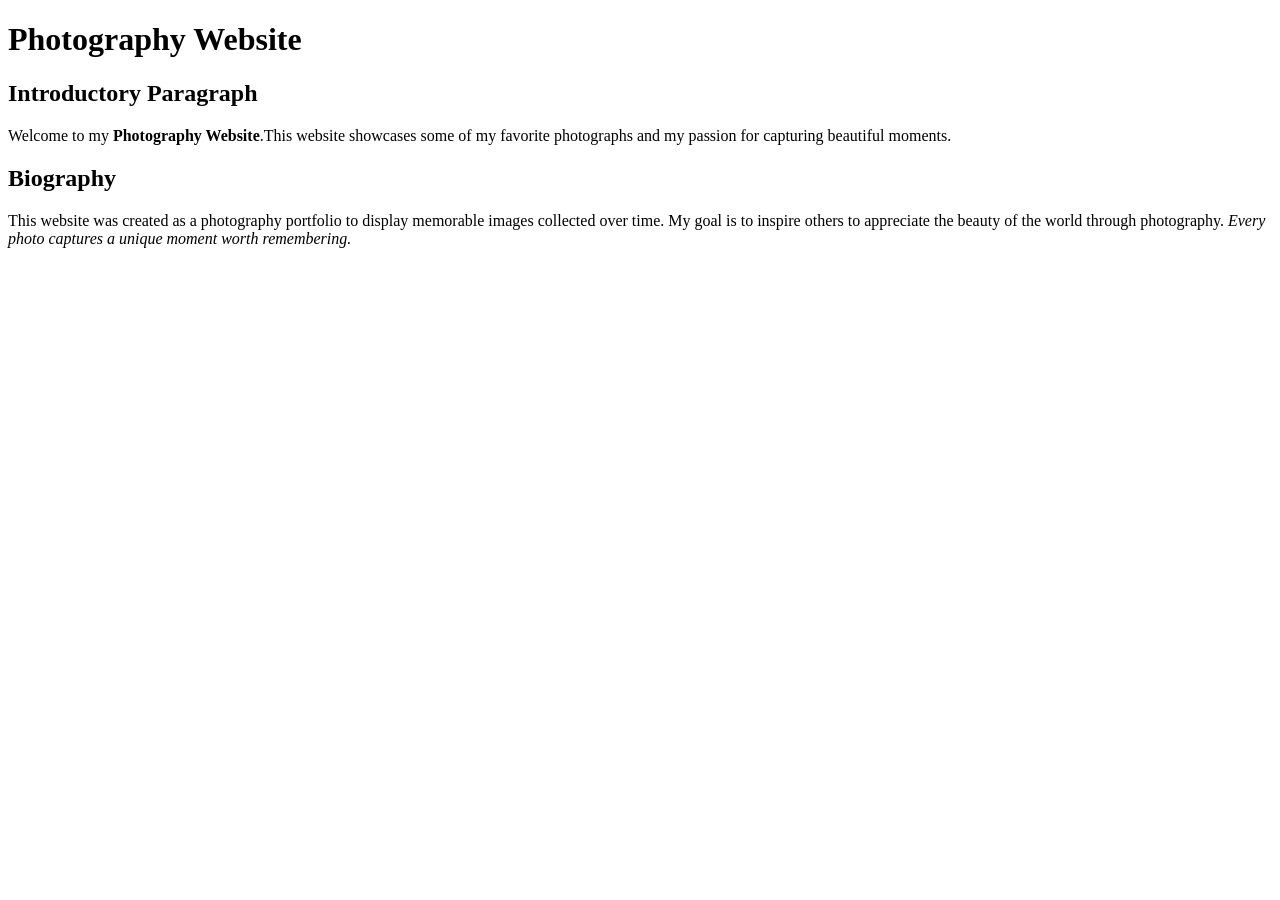
==== index.html @ 307244bb "Add Biography" ====
<!DOCTYPE html>
<html lang="en">
<head>
    <meta charset="UTF-8">
    <meta name="viewport" content="width=device-width, initial-scale=1.0">
    <title>Photography Website</title>
</head>
<body>
    <header>
        <h1>Photography Website</h1>
    </header>
    
    <div class="container">
        <section>
            <h2>Introductory Paragraph</h2>
            <p>
                Welcome to my <strong>Photography Website</strong>.This website showcases some of my favorite photographs and my passion for capturing beautiful moments.
            </p>
        </section>

        <section>
            <h2>Biography</h2>
            
            <p>
                This website was created as a photography portfolio to display memorable images collected over time. My goal is to inspire others to appreciate the beauty of the world through photography. <em>Every photo captures a unique moment worth remembering.</em>

            </p>

        </section>

    </div>
</body>
</html>
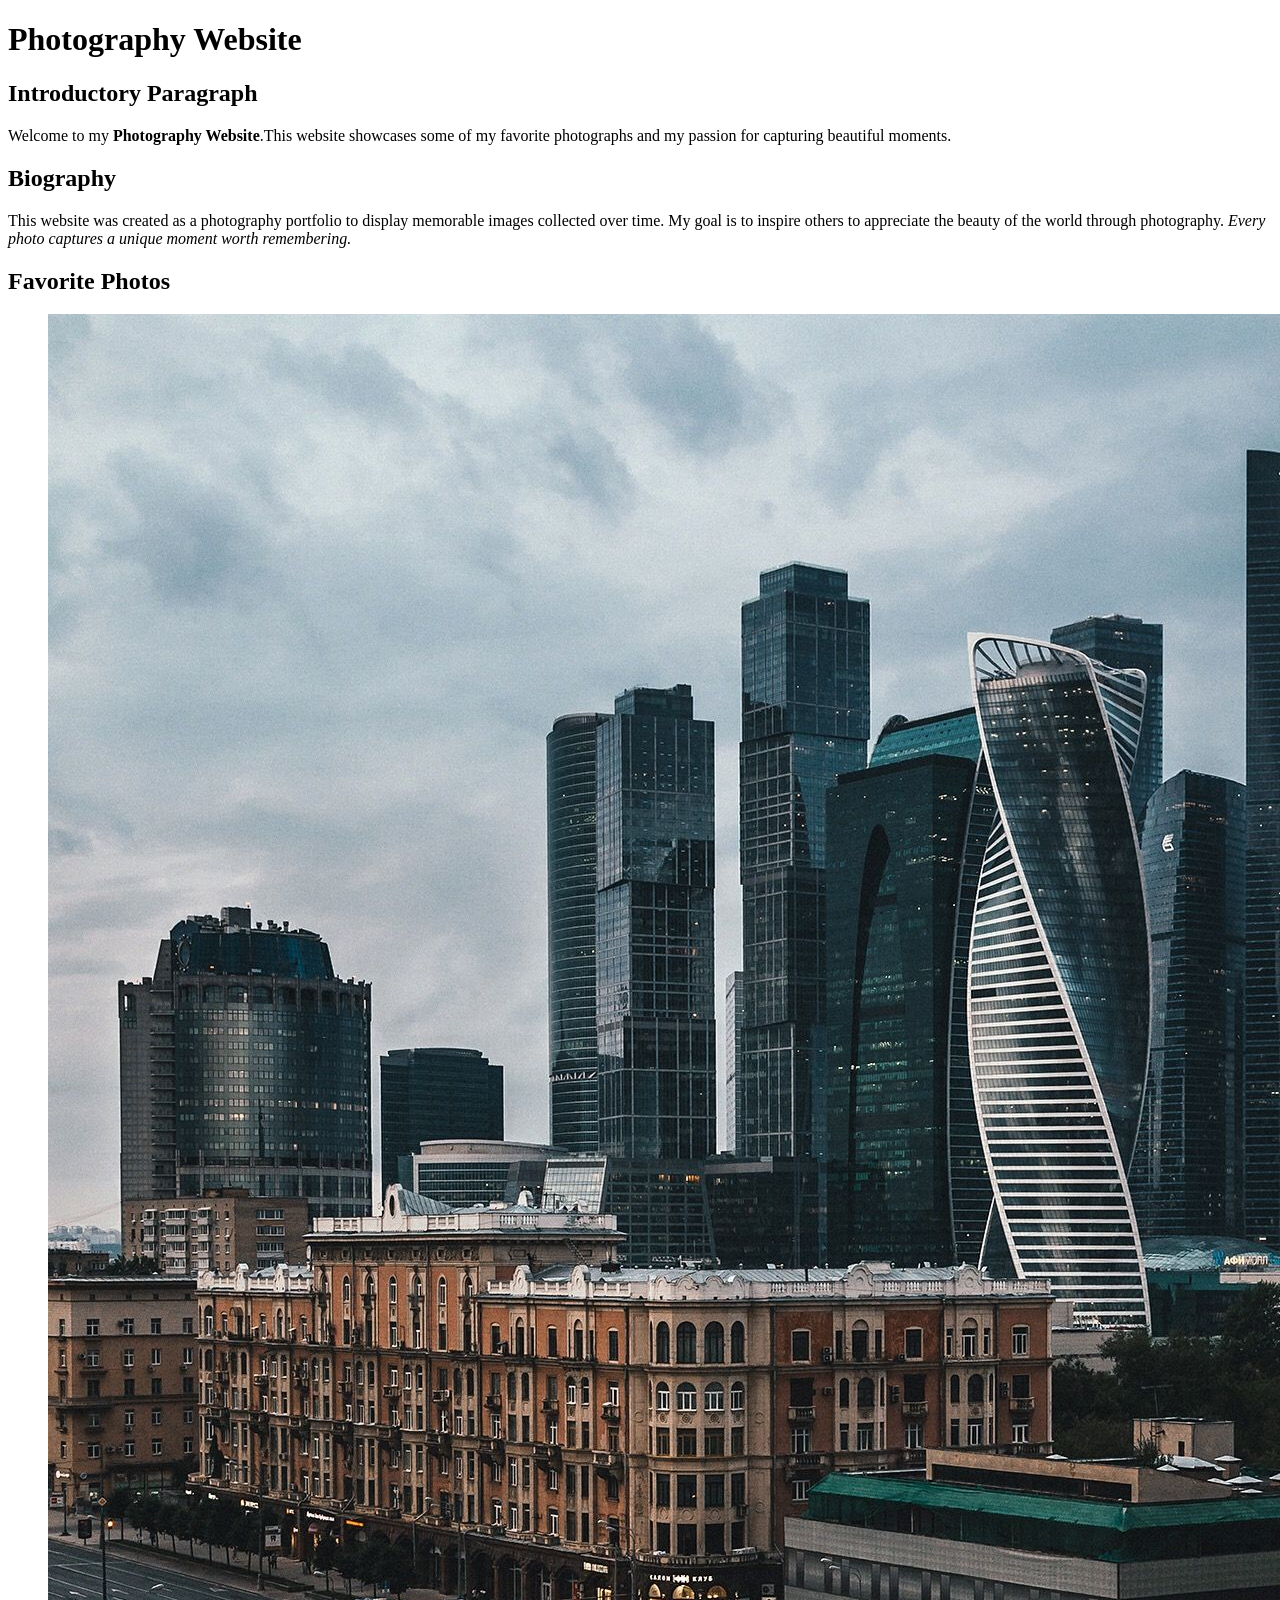
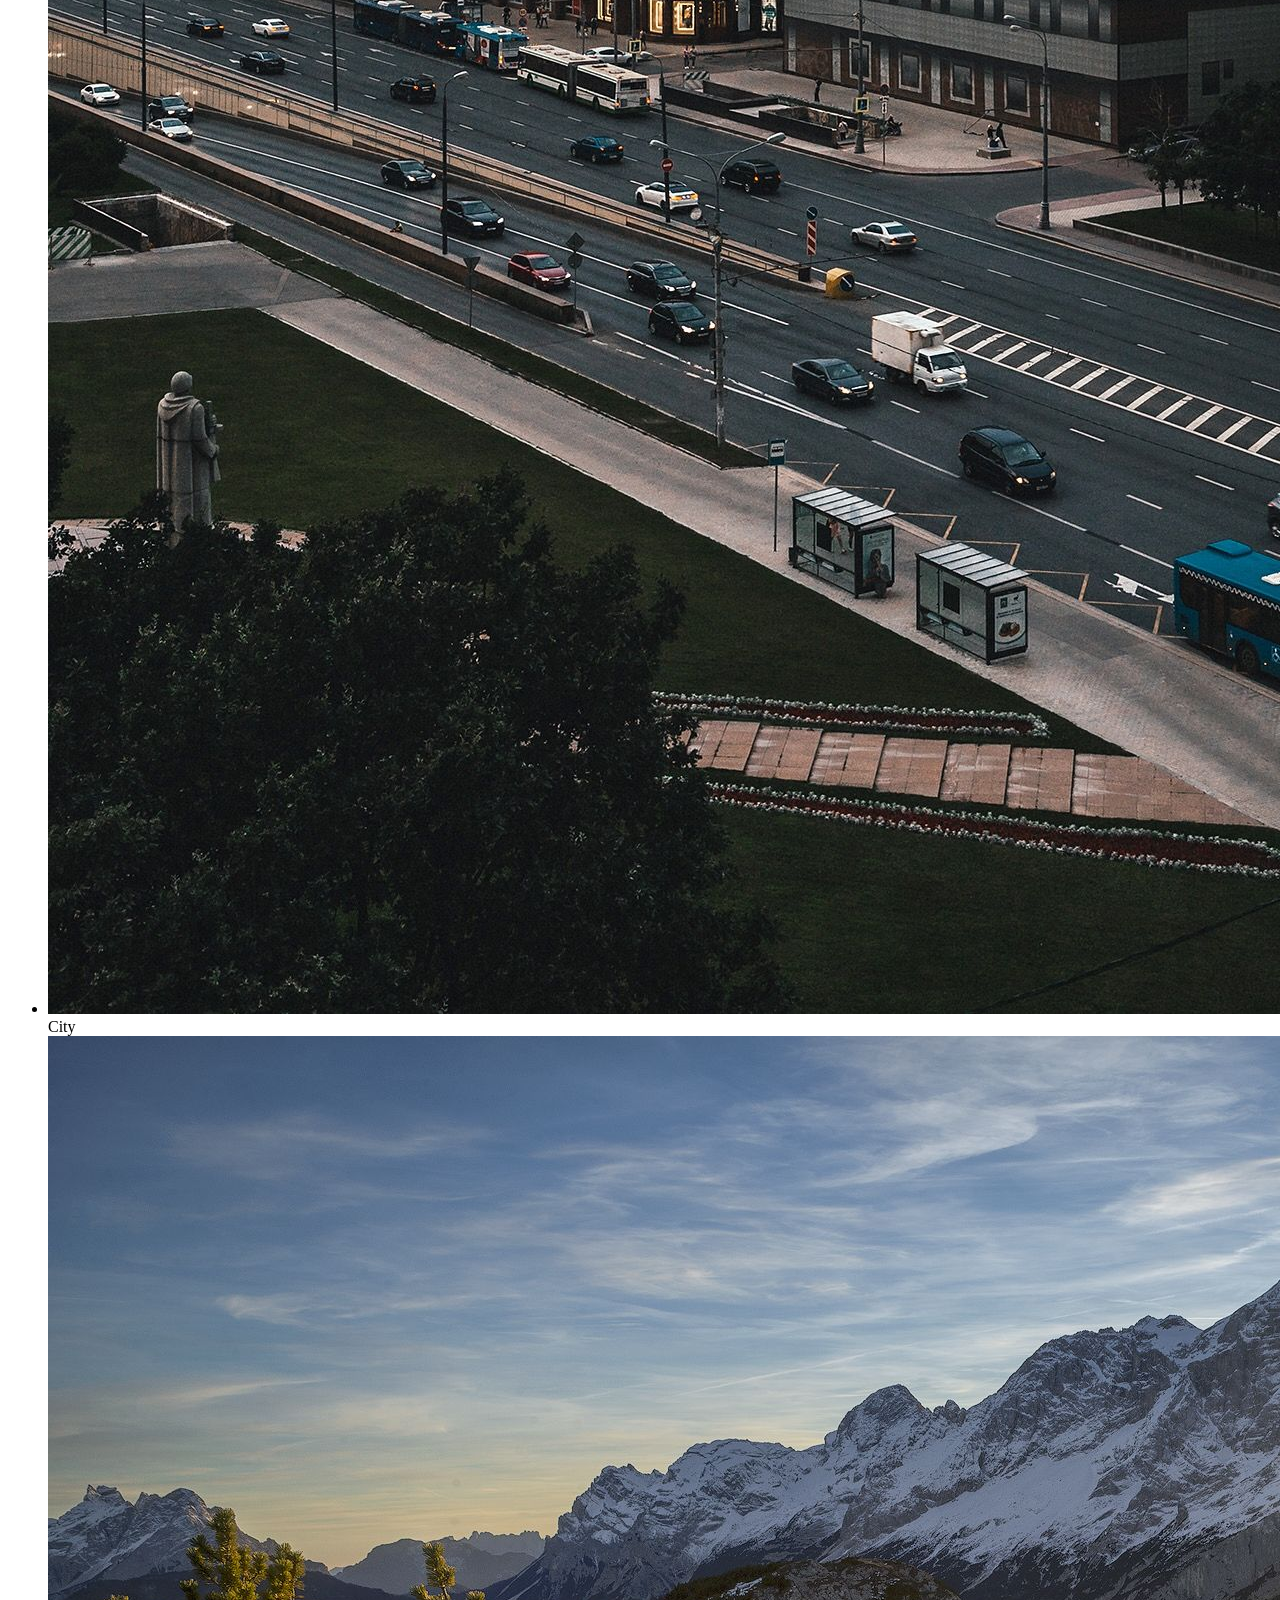
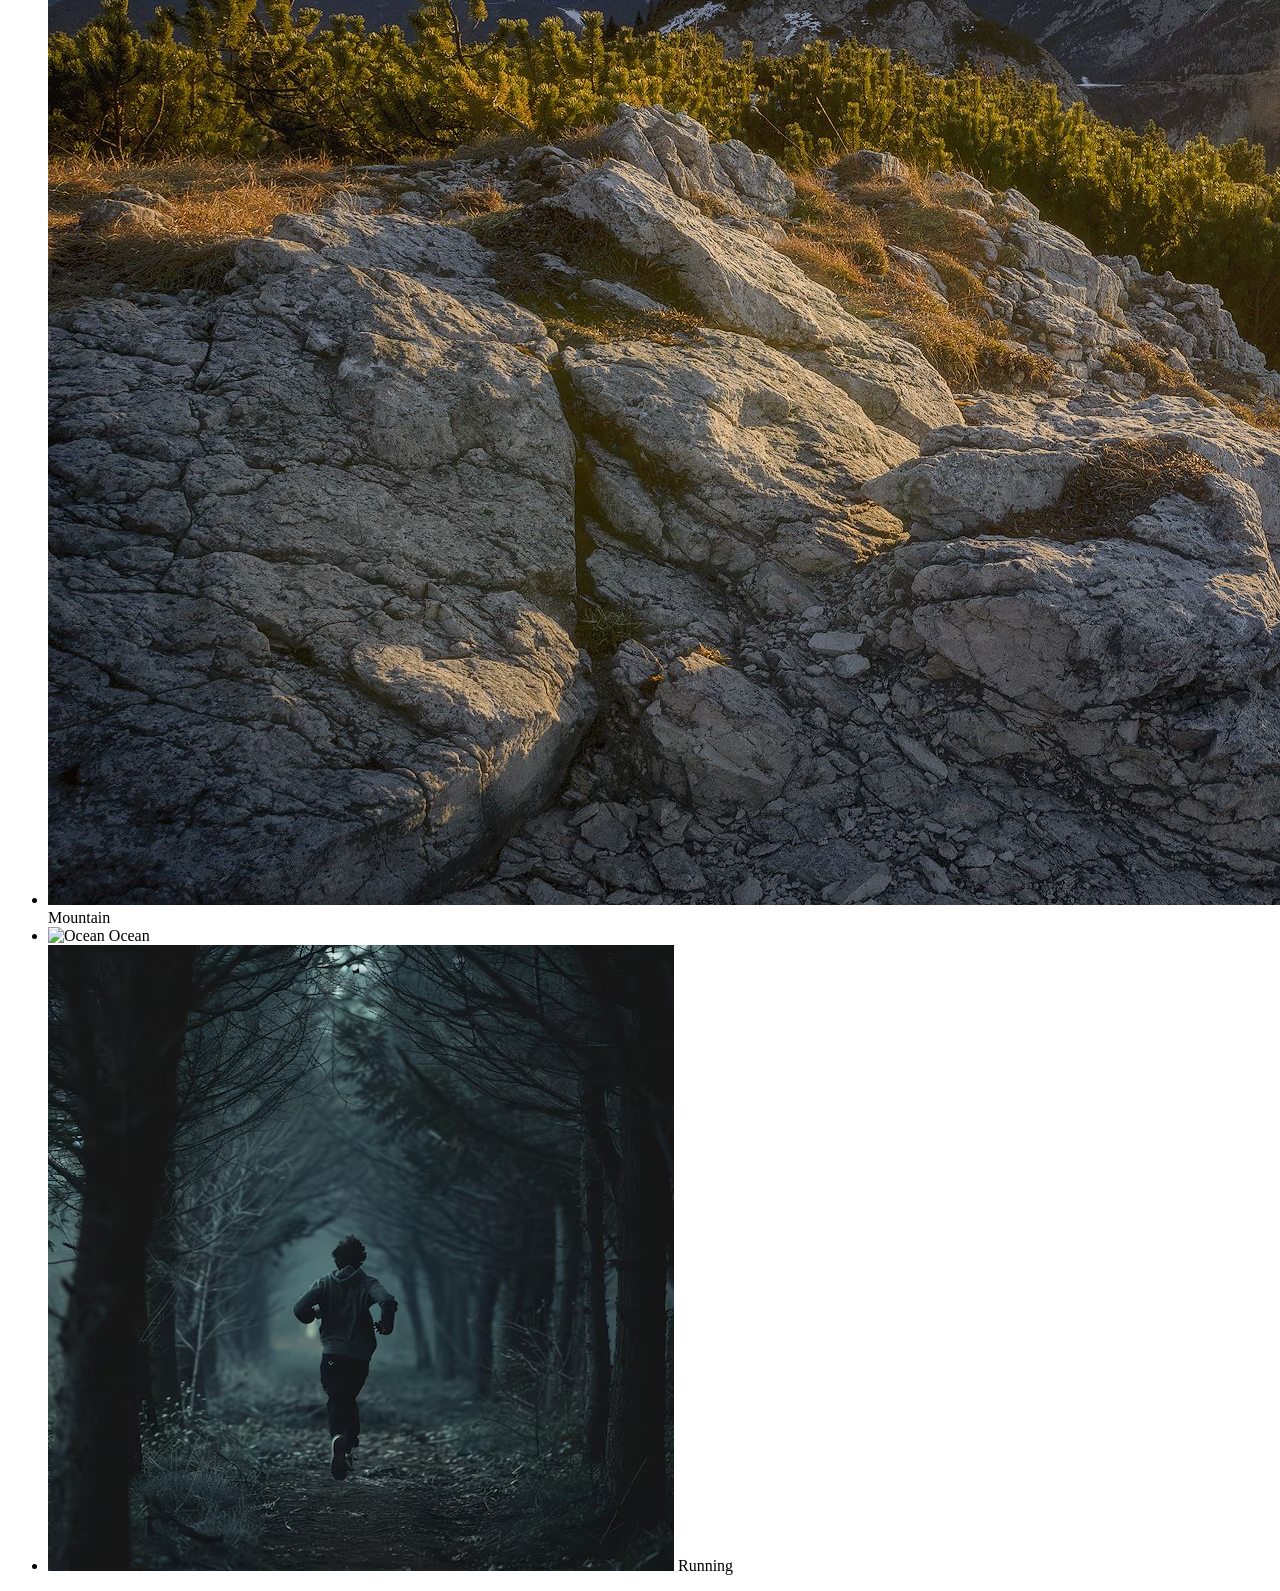
==== commit fd8ee00c: "Add Favorite photos" ====
--- a/index.html
+++ b/index.html
@@ -20,7 +20,7 @@
 
         <section>
             <h2>Biography</h2>
-            
+
             <p>
                 This website was created as a photography portfolio to display memorable images collected over time. My goal is to inspire others to appreciate the beauty of the world through photography. <em>Every photo captures a unique moment worth remembering.</em>
 
@@ -28,6 +28,34 @@
 
         </section>
 
+        <section>
+            <h2>Favorite Photos</h2>
+
+            <ul class="gallery">
+
+                <li>
+                    <img src="./Images/City.jpg" alt="City">
+                    <span>City</span>
+                </li>
+
+                <li>
+                    <img src="./Images/Mountain.jpg" alt="Mountain">
+                    <span>Mountain</span>
+                </li>
+
+                <li>
+                    <img src="./Images/Ocean.jpg" alt="Ocean">
+                    <span>Ocean</span>
+                </li>
+
+                <li>
+                    <img src="./Images/running.png" alt="Running">
+                    <span>Running</span>
+                </li>
+
+            </ul>
+        </section>
+
     </div>
 </body>
 </html>
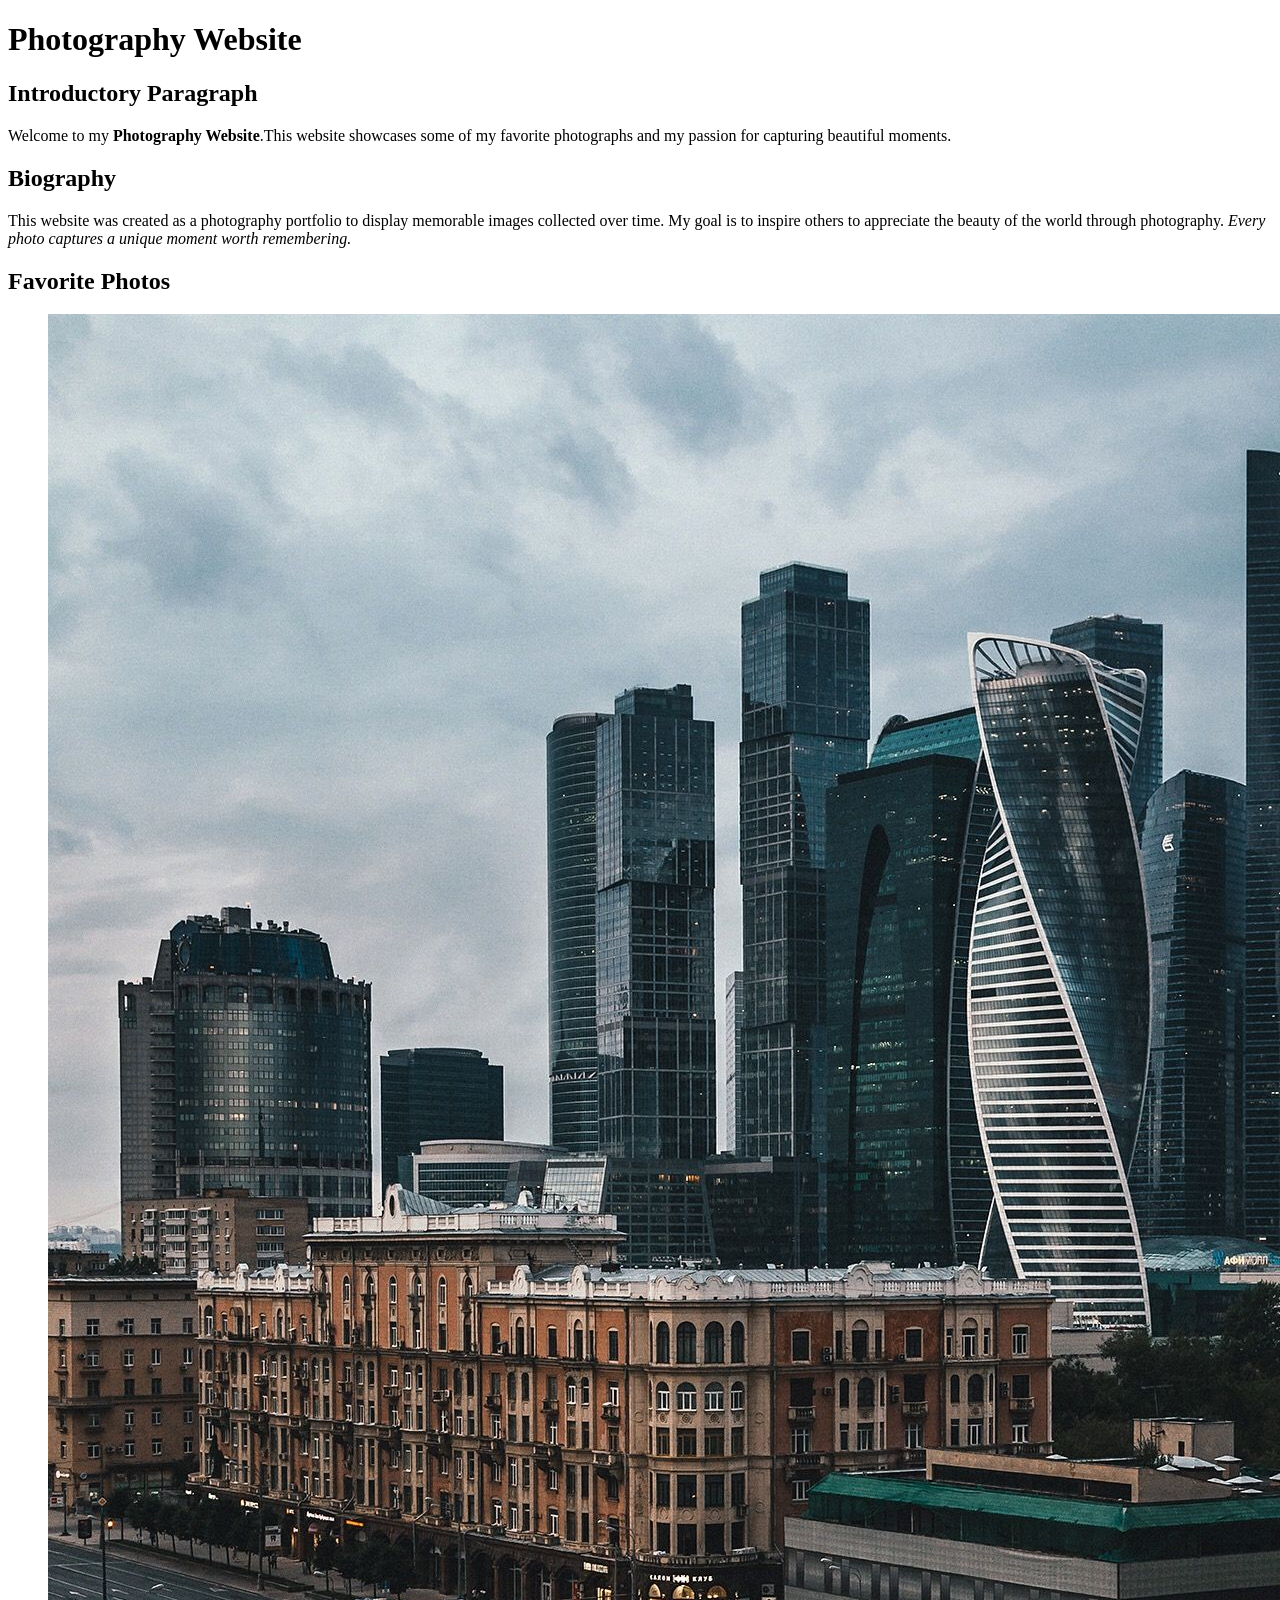
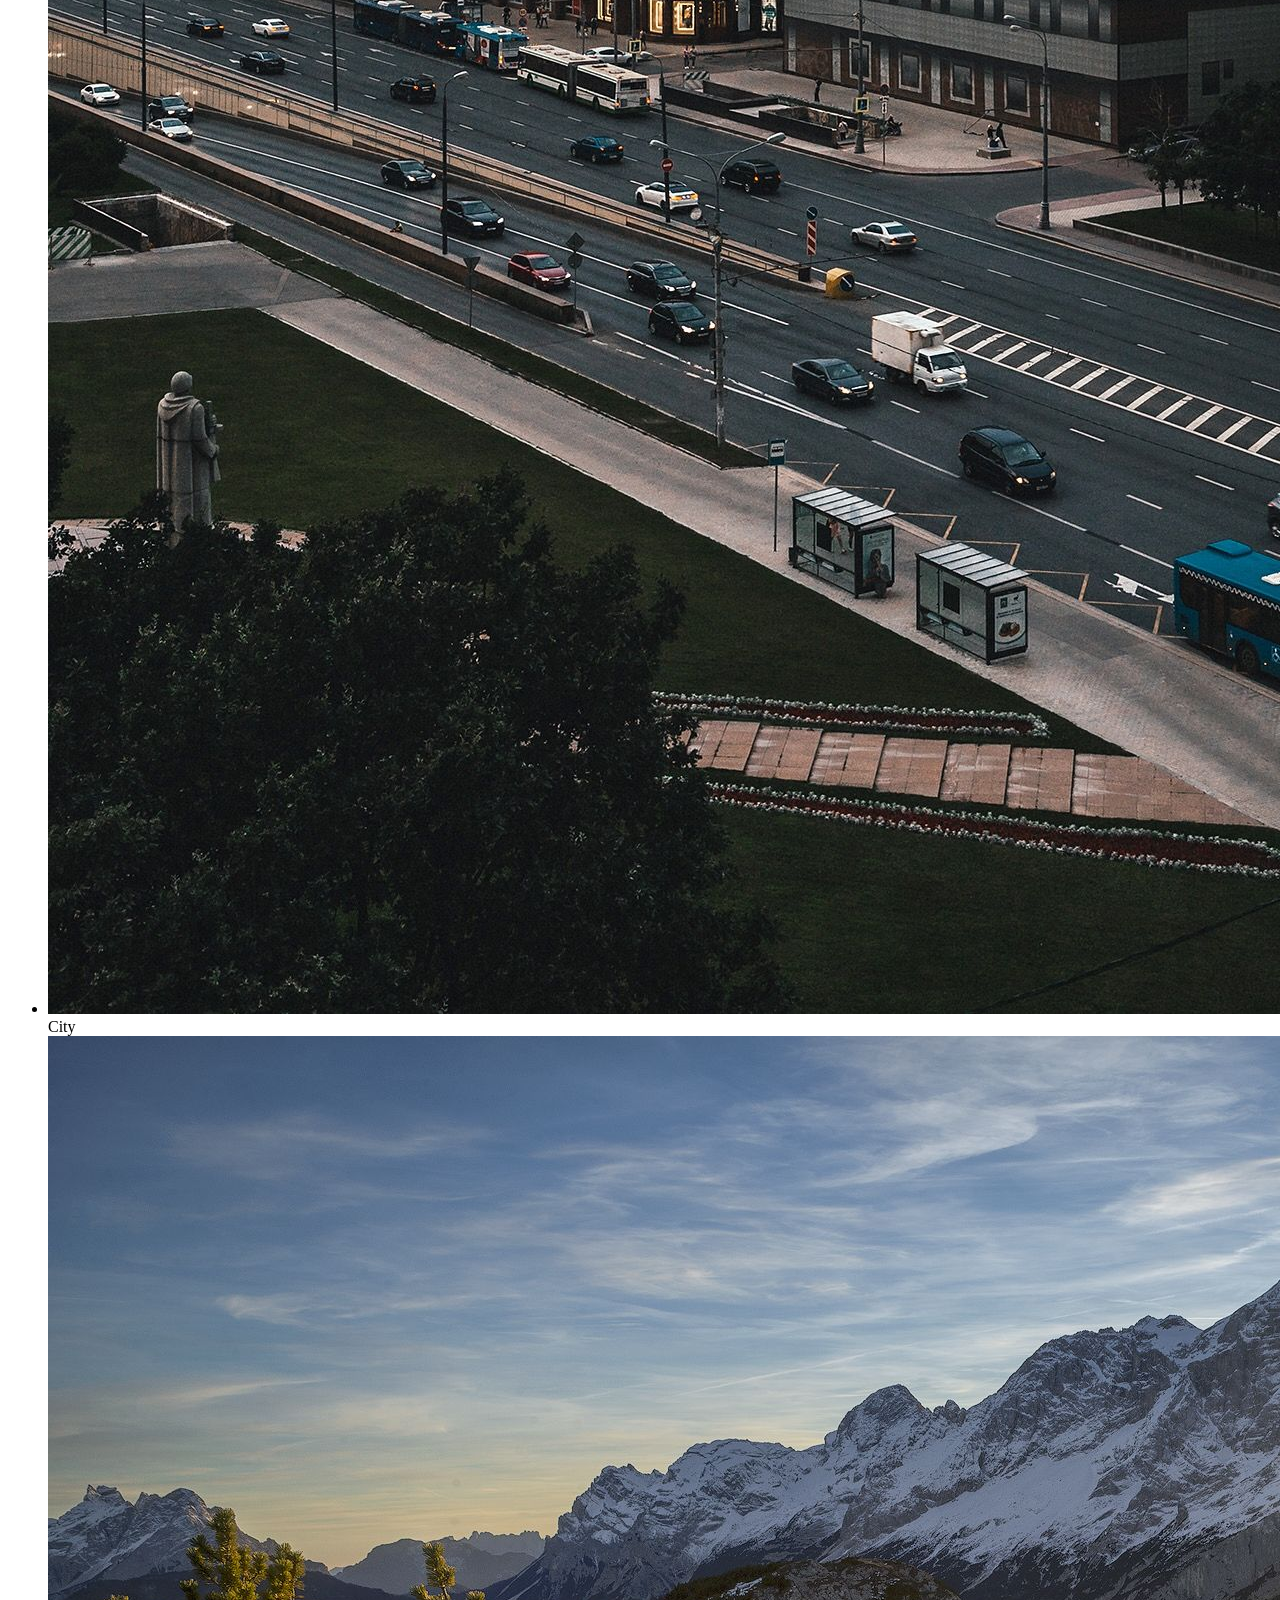
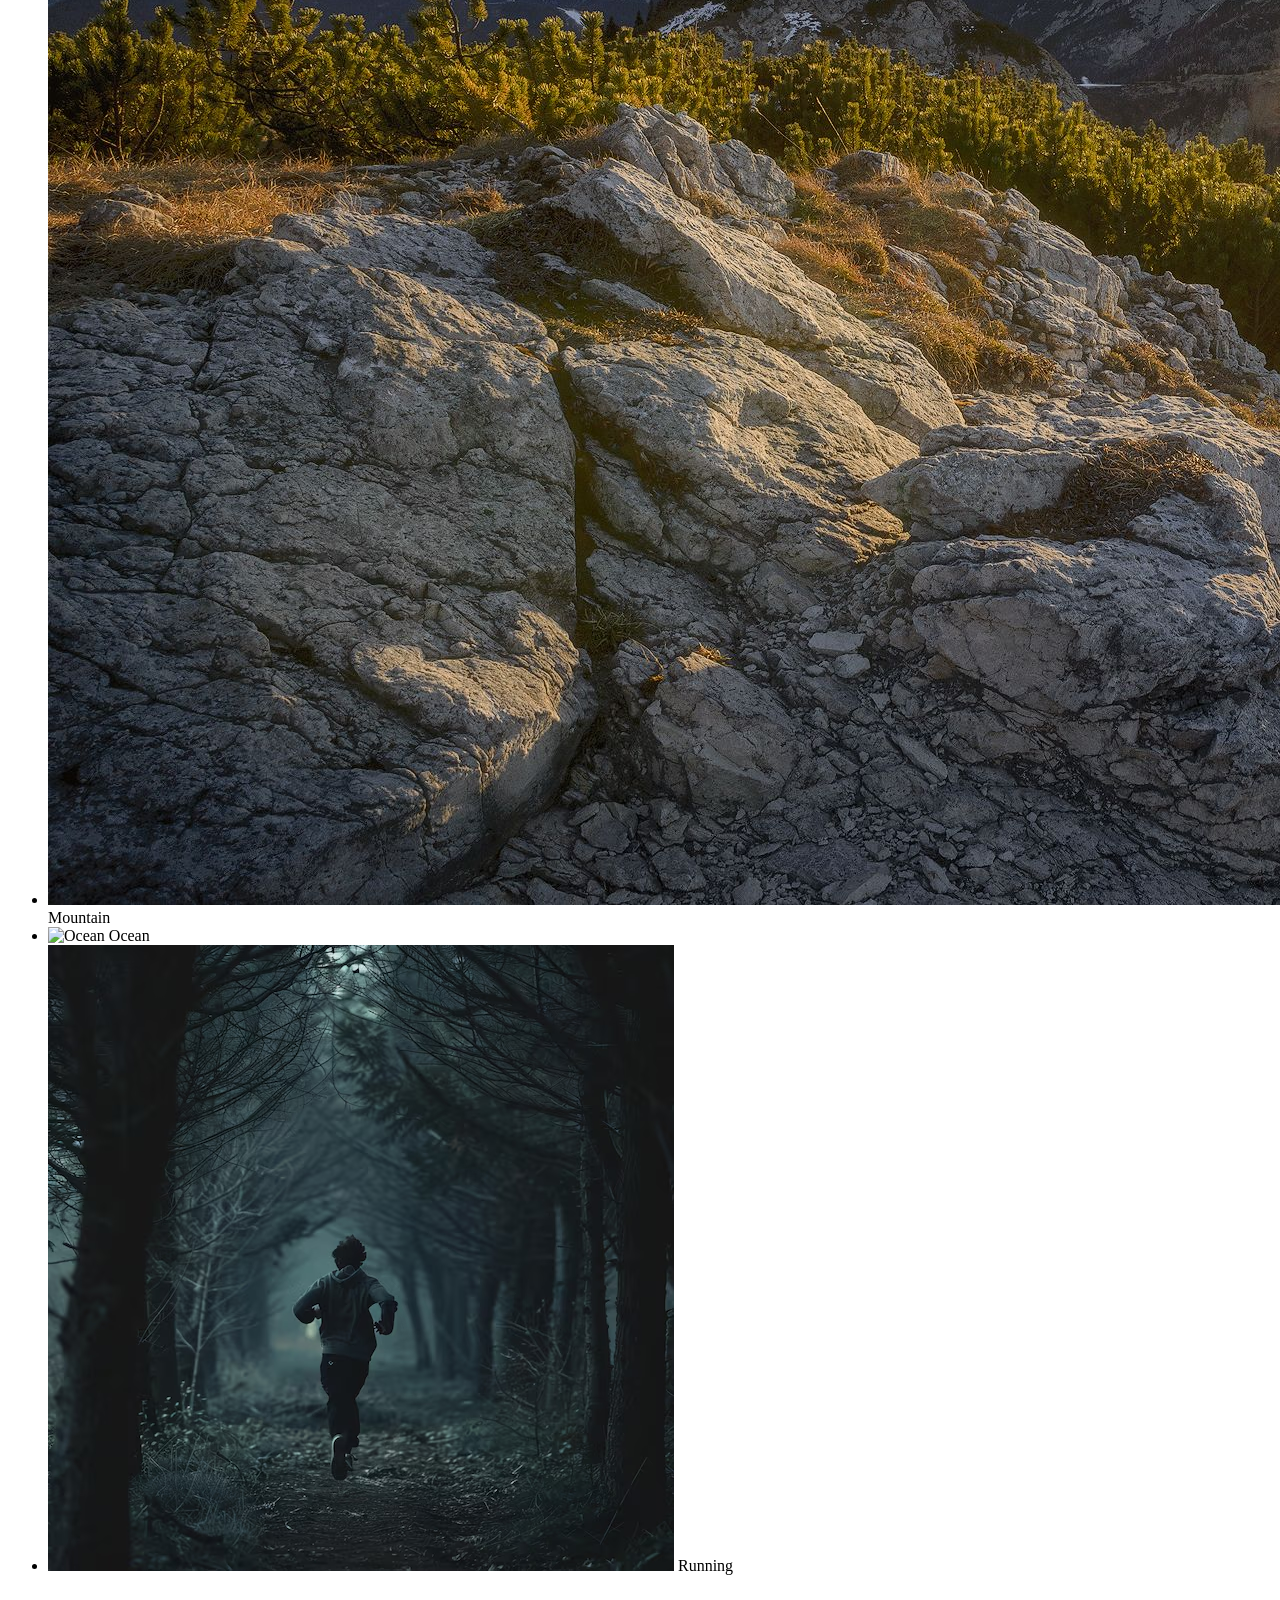
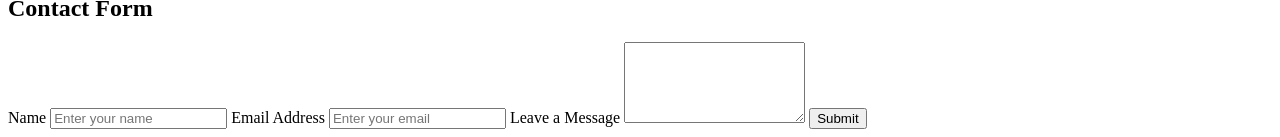
==== commit 676d38b9: "Add contact form" ====
--- a/index.html
+++ b/index.html
@@ -55,6 +55,27 @@
 
             </ul>
         </section>
+        
+        <section class="contact">
+
+            <h2>Contact Form</h2>
+
+            <form>
+
+                <label>Name</label>
+                <input type="text" placeholder="Enter your name">
+
+                <label>Email Address</label>
+                <input type="email" placeholder="Enter your email">
+
+                <label>Leave a Message</label>
+                <textarea rows="5"></textarea>
+
+                <button type="submit">Submit</button>
+
+            </form>
+
+        </section>
 
     </div>
 </body>
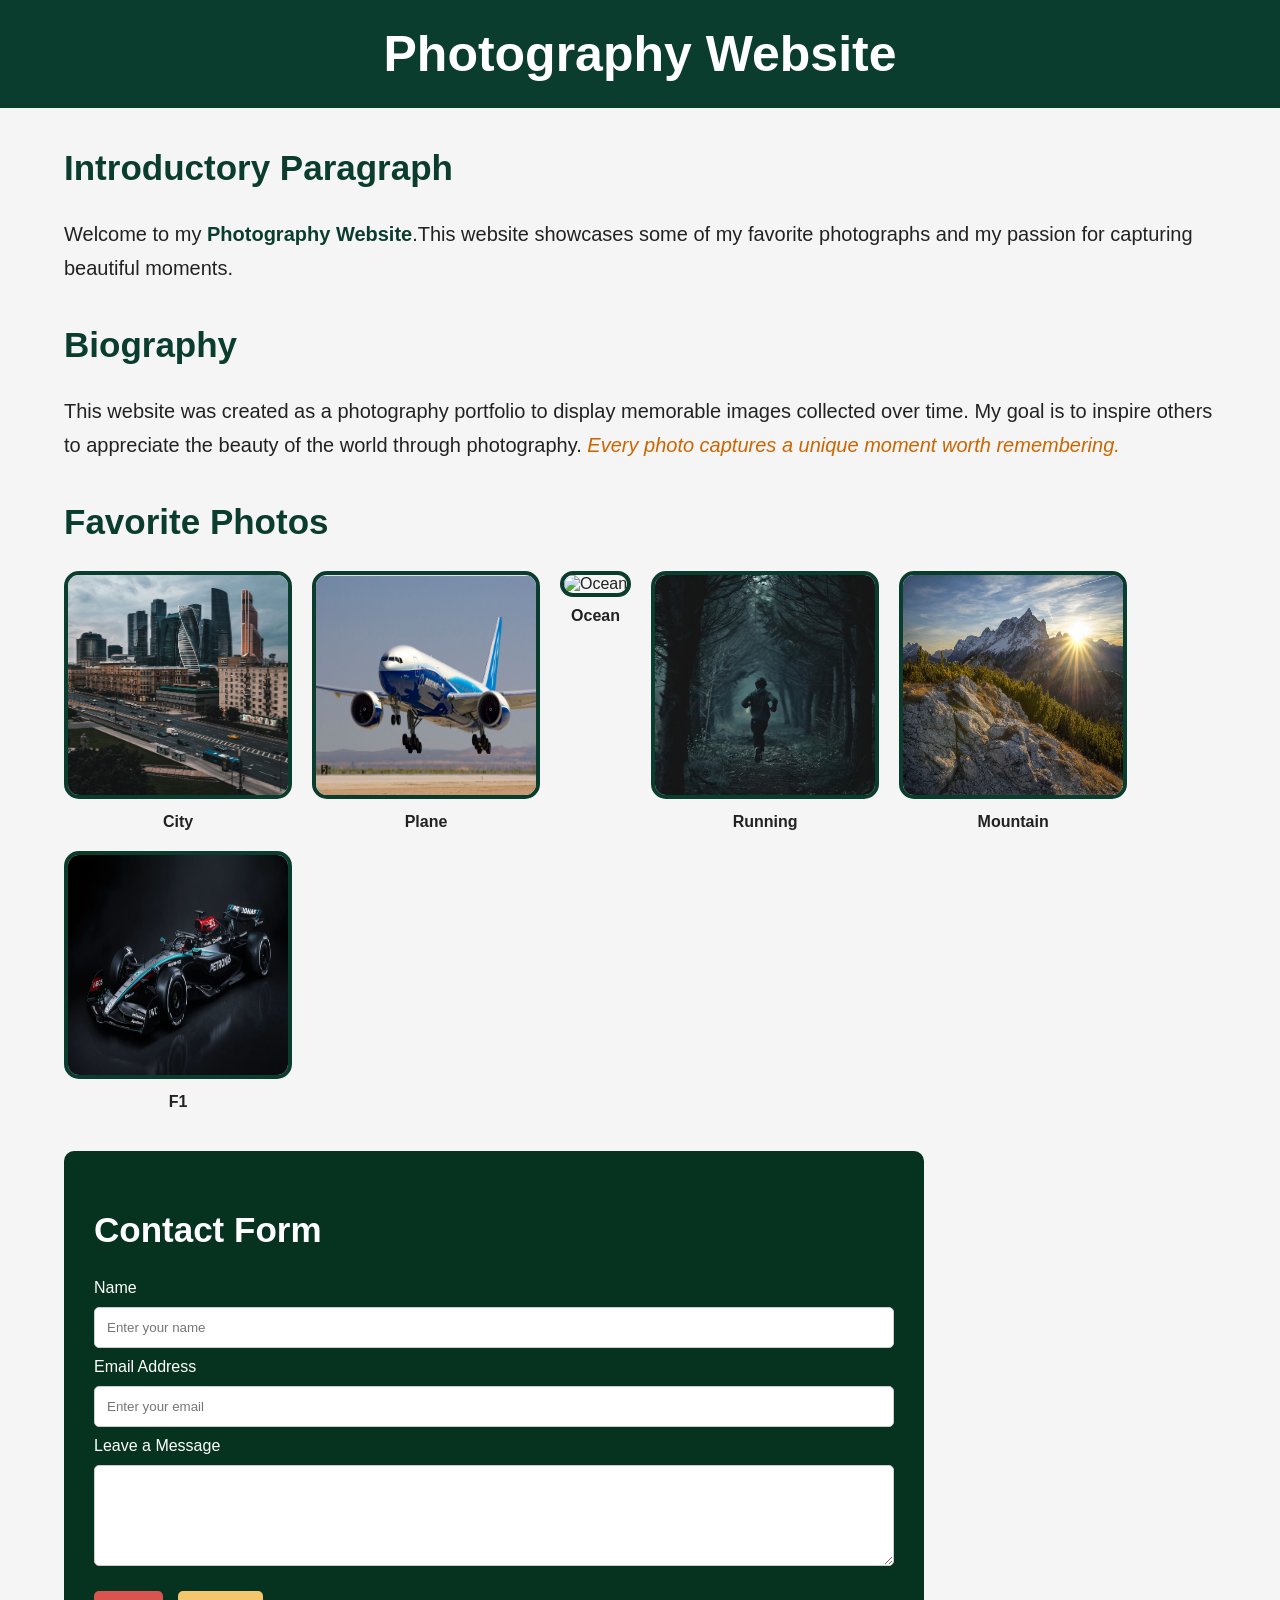
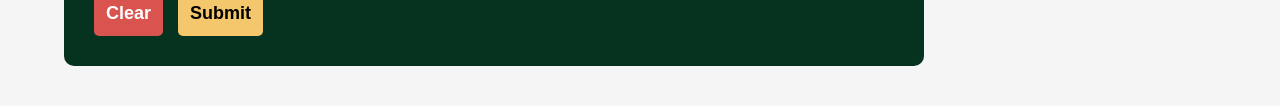
==== commit a6c8c93d: "Add extra images" ====
--- a/index.html
+++ b/index.html
@@ -4,6 +4,7 @@
     <meta charset="UTF-8">
     <meta name="viewport" content="width=device-width, initial-scale=1.0">
     <title>Photography Website</title>
+    <link rel="stylesheet" href="styles.css">
 </head>
 <body>
     <header>
@@ -39,8 +40,8 @@
                 </li>
 
                 <li>
-                    <img src="./Images/Mountain.jpg" alt="Mountain">
-                    <span>Mountain</span>
+                    <img src="./Images/Plane.png" alt="Plane">
+                    <span>Plane</span>
                 </li>
 
                 <li>
@@ -51,6 +52,16 @@
                 <li>
                     <img src="./Images/running.png" alt="Running">
                     <span>Running</span>
+                </li>
+
+                <li>
+                    <img src="./Images/Mountain.jpg" alt="Mountain">
+                    <span>Mountain</span>
+                </li>
+
+                <li>
+                    <img src="./Images/F1.png" alt="F1">
+                    <span>F1</span>
                 </li>
 
             </ul>
@@ -71,7 +82,10 @@
                 <label>Leave a Message</label>
                 <textarea rows="5"></textarea>
 
-                <button type="submit">Submit</button>
+                <div class="buttons">
+                     <button type="reset">Clear</button>
+                     <button type="submit">Submit</button>
+                </div>
 
             </form>
 
--- a/styles.css
+++ b/styles.css
@@ -0,0 +1,108 @@
+body{
+    margin: 0;
+    font-family: Arial, Helvetica, sans-serif;
+    background: #f5f5f5;
+    color: #222;
+}
+header{
+    background: #0b3d2e;
+    color: white;
+    text-align: center;
+    padding: 25px;
+}
+header h1{
+    margin: 0;
+    font-size: 50px;
+}
+.container{
+    width: 90%;
+    margin: auto;
+}
+section{
+    margin: 40px 0;
+}
+h2{
+    color: #0b3d2e;
+    font-size: 35px;
+}
+p{
+    font-size: 20px;
+    line-height: 1.7;
+}
+.gallery{
+    display: flex;
+    list-style: none;
+    gap: 20px;
+    padding: 0;
+    flex-wrap: wrap;
+}
+.gallery li{
+    text-align: center;
+}
+.gallery img{
+    width: 220px;
+    height: 220px;
+    border-radius: 15px;
+    border: 4px solid #0b3d2e;
+    transition: 4s;
+}
+.gallery img:hover{
+    transform: scale(1.05);
+    box-shadow: 0 8px 15px rgba(0,0,0,.4);
+}
+.gallery span{
+    display: block;
+    margin-top: 10px;
+    font-weight: bold;
+}
+.contact{
+    background: #06331f;
+    color: white;
+    padding: 30px;
+    border-radius: 10px;
+    width: 800px;
+}
+.contact h2{
+    color: white;
+}
+.contact form{
+    display: flex;
+    flex-direction: column;
+}
+input, textarea{
+    margin: 10px 0;
+    padding: 12px;
+    border-radius: 5px;
+    border: 1px solid #ccc;
+}
+.buttons{
+    display: flex;
+    gap: 15px;
+    margin-top: 15px;
+}
+button{
+    background: #f5c76d;
+    border: none;
+    padding: 12px;
+    font-size: 18px;
+    cursor: pointer;
+    border-radius: 5px;
+    font-weight: bold;
+}
+button:hover{
+    background: #ffdb91;
+}
+button[type="reset"]{
+    background: #d9534f;
+    color: white;
+}
+button[type="reset"]:hover{
+    background: #c9302c;
+}
+strong{
+    color: #0b3d2e;
+}
+em{
+    color: #cc6600;
+    font-style: italic;
+}
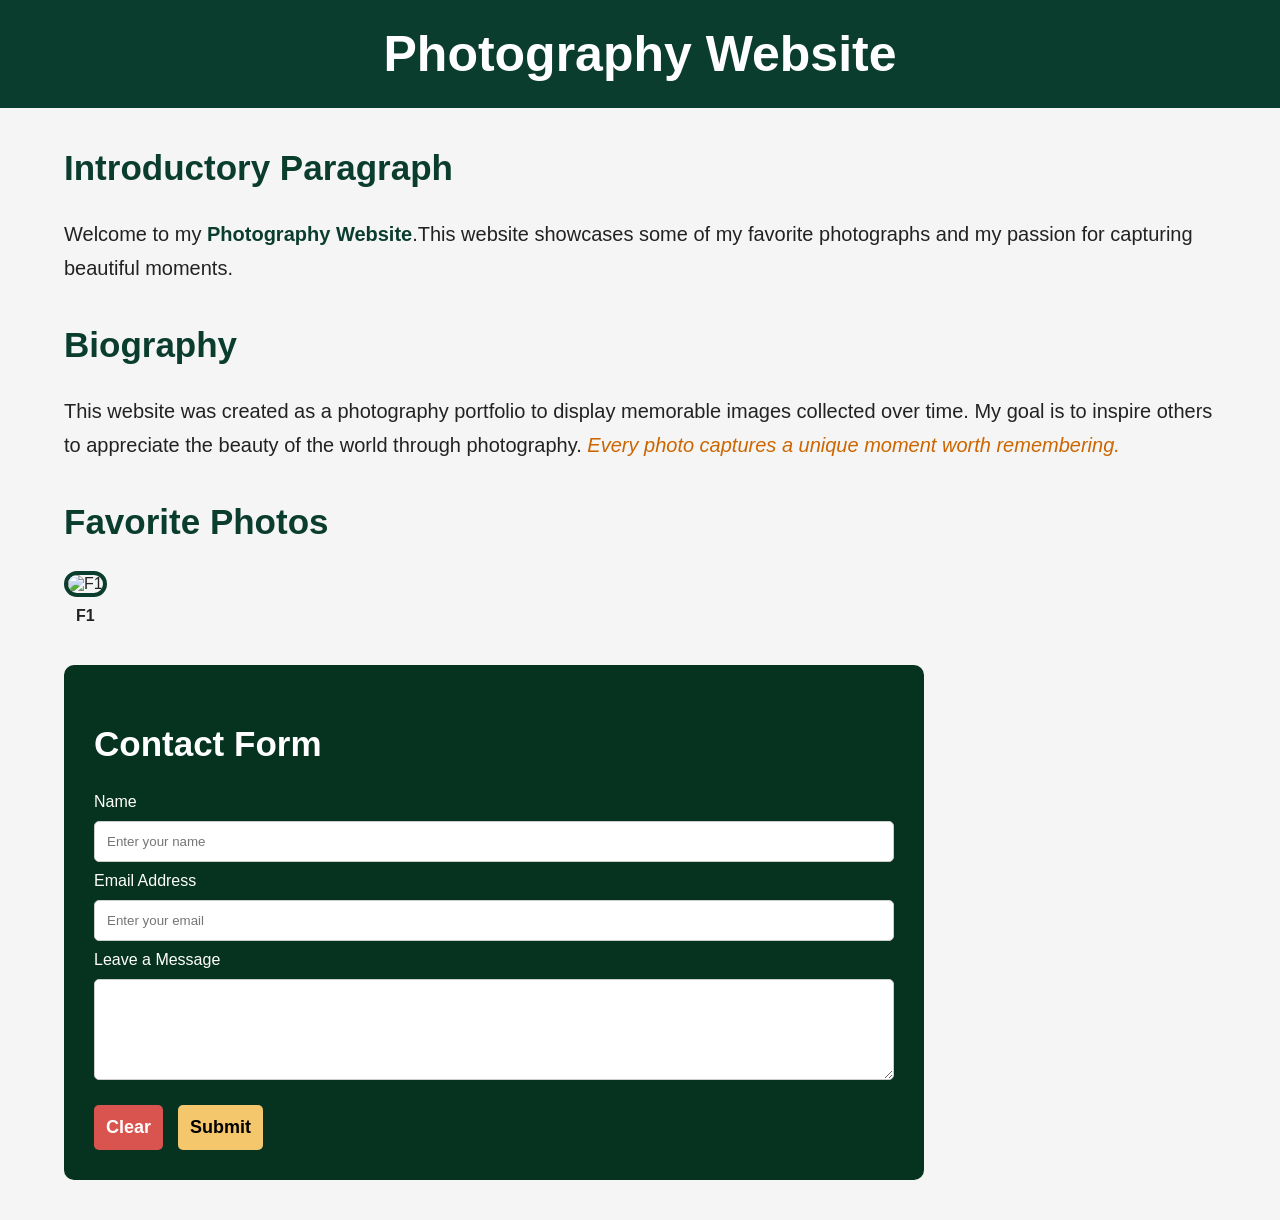
==== commit 4bf30011: "Modify the Images" ====
--- a/index.html
+++ b/index.html
@@ -34,33 +34,9 @@
 
             <ul class="gallery">
 
+                   
                 <li>
-                    <img src="./Images/City.jpg" alt="City">
-                    <span>City</span>
-                </li>
-
-                <li>
-                    <img src="./Images/Plane.png" alt="Plane">
-                    <span>Plane</span>
-                </li>
-
-                <li>
-                    <img src="./Images/Ocean.jpg" alt="Ocean">
-                    <span>Ocean</span>
-                </li>
-
-                <li>
-                    <img src="./Images/running.png" alt="Running">
-                    <span>Running</span>
-                </li>
-
-                <li>
-                    <img src="./Images/Mountain.jpg" alt="Mountain">
-                    <span>Mountain</span>
-                </li>
-
-                <li>
-                    <img src="./Images/F1.png" alt="F1">
+                    <img src="./Images/IMG_3280.PNG" alt="F1">
                     <span>F1</span>
                 </li>
 
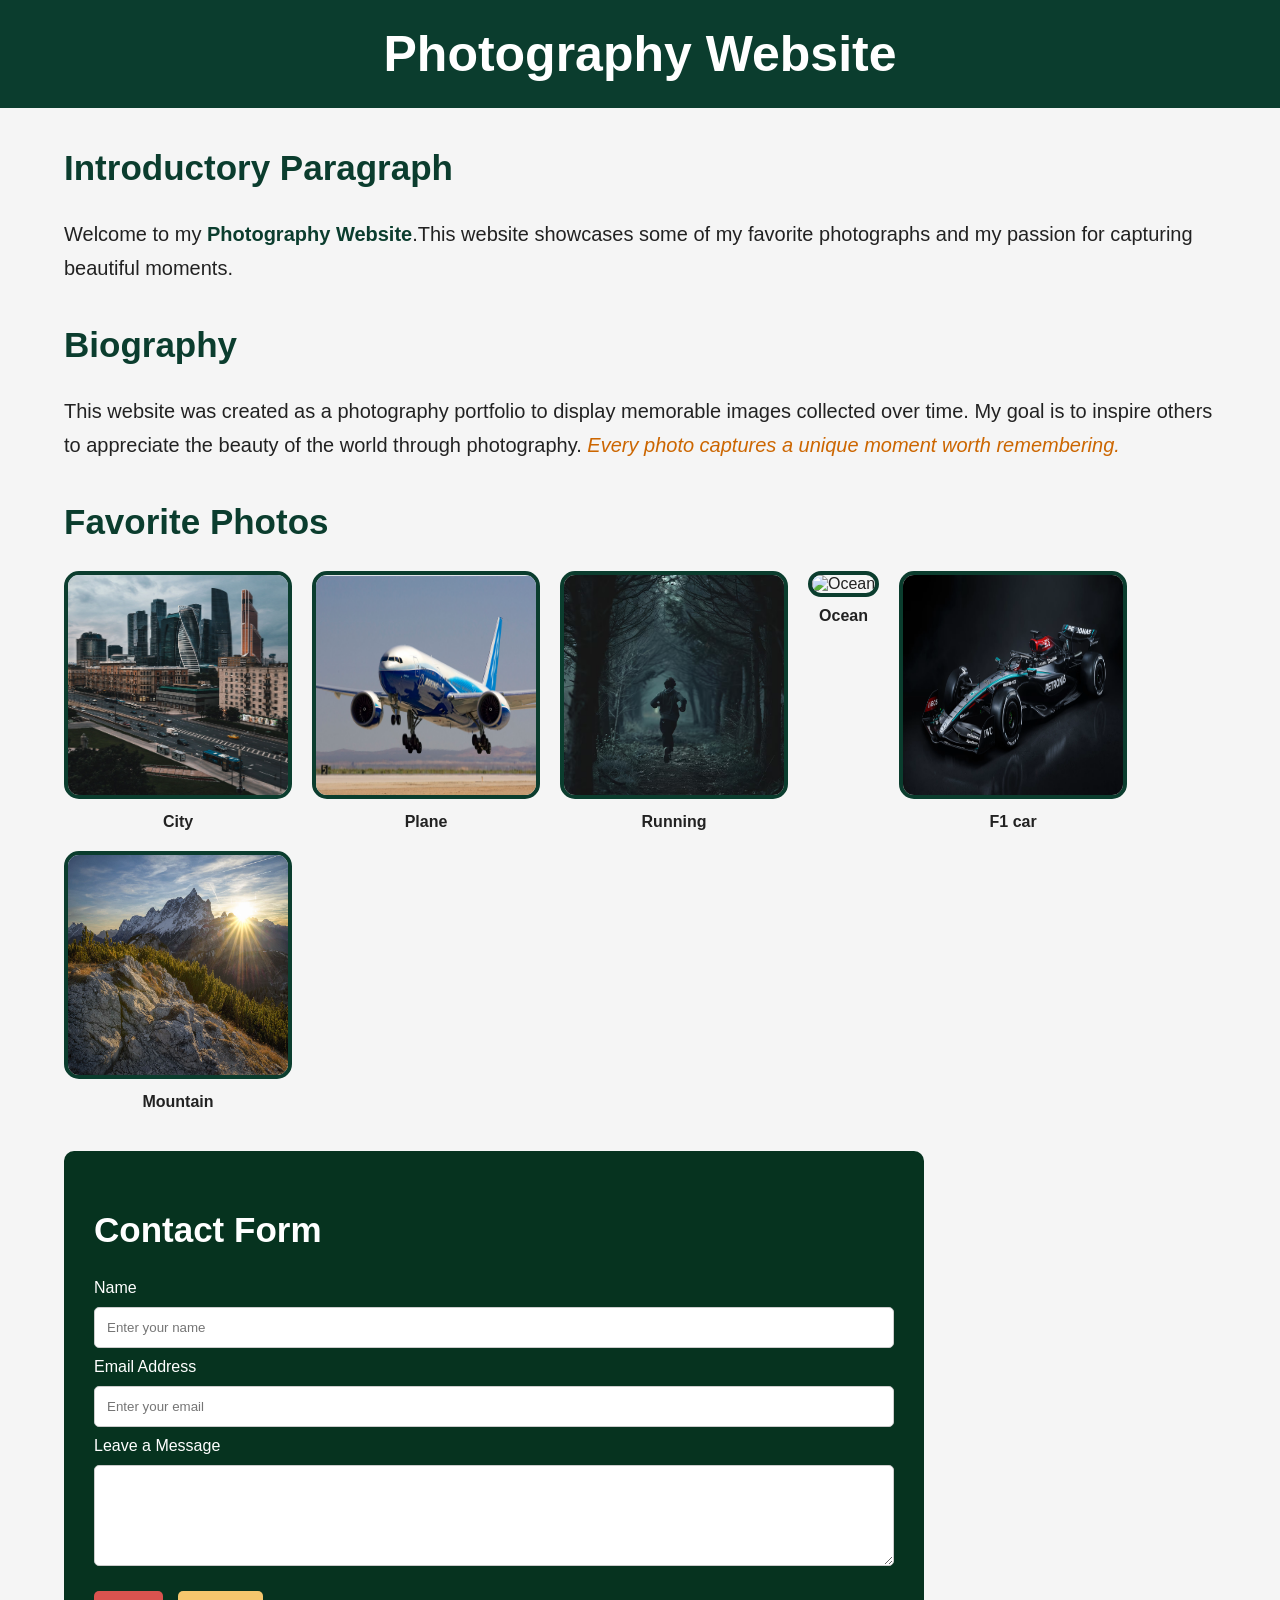
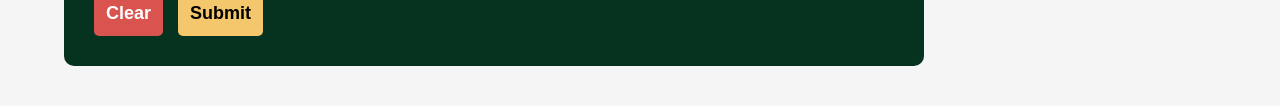
==== commit 21fb5274: "Make some images updates" ====
--- a/index.html
+++ b/index.html
@@ -36,8 +36,33 @@
 
                    
                 <li>
-                    <img src="./Images/IMG_3280.PNG" alt="F1">
-                    <span>F1</span>
+                    <img src="./Images/City.jpg" alt="City">
+                    <span>City</span>
+                </li>
+
+                <li>
+                    <img src="./Images/Plane.png" alt="Plane">
+                    <span>Plane</span>
+                </li>
+
+                <li>
+                    <img src="./Images/running.png" alt="Running">
+                    <span>Running</span>
+                </li>
+
+                <li>
+                    <img src="./Images/Ocean.jpg" alt="Ocean">
+                    <span>Ocean</span>
+                </li>
+
+                <li>
+                    <img src="./Images/F1.png" alt="F1 car">
+                    <span>F1 car</span>
+                </li>
+
+                <li>
+                    <img src="./Images/Mountain.jpg" alt="Mountain">
+                    <span>Mountain</span>
                 </li>
 
             </ul>
